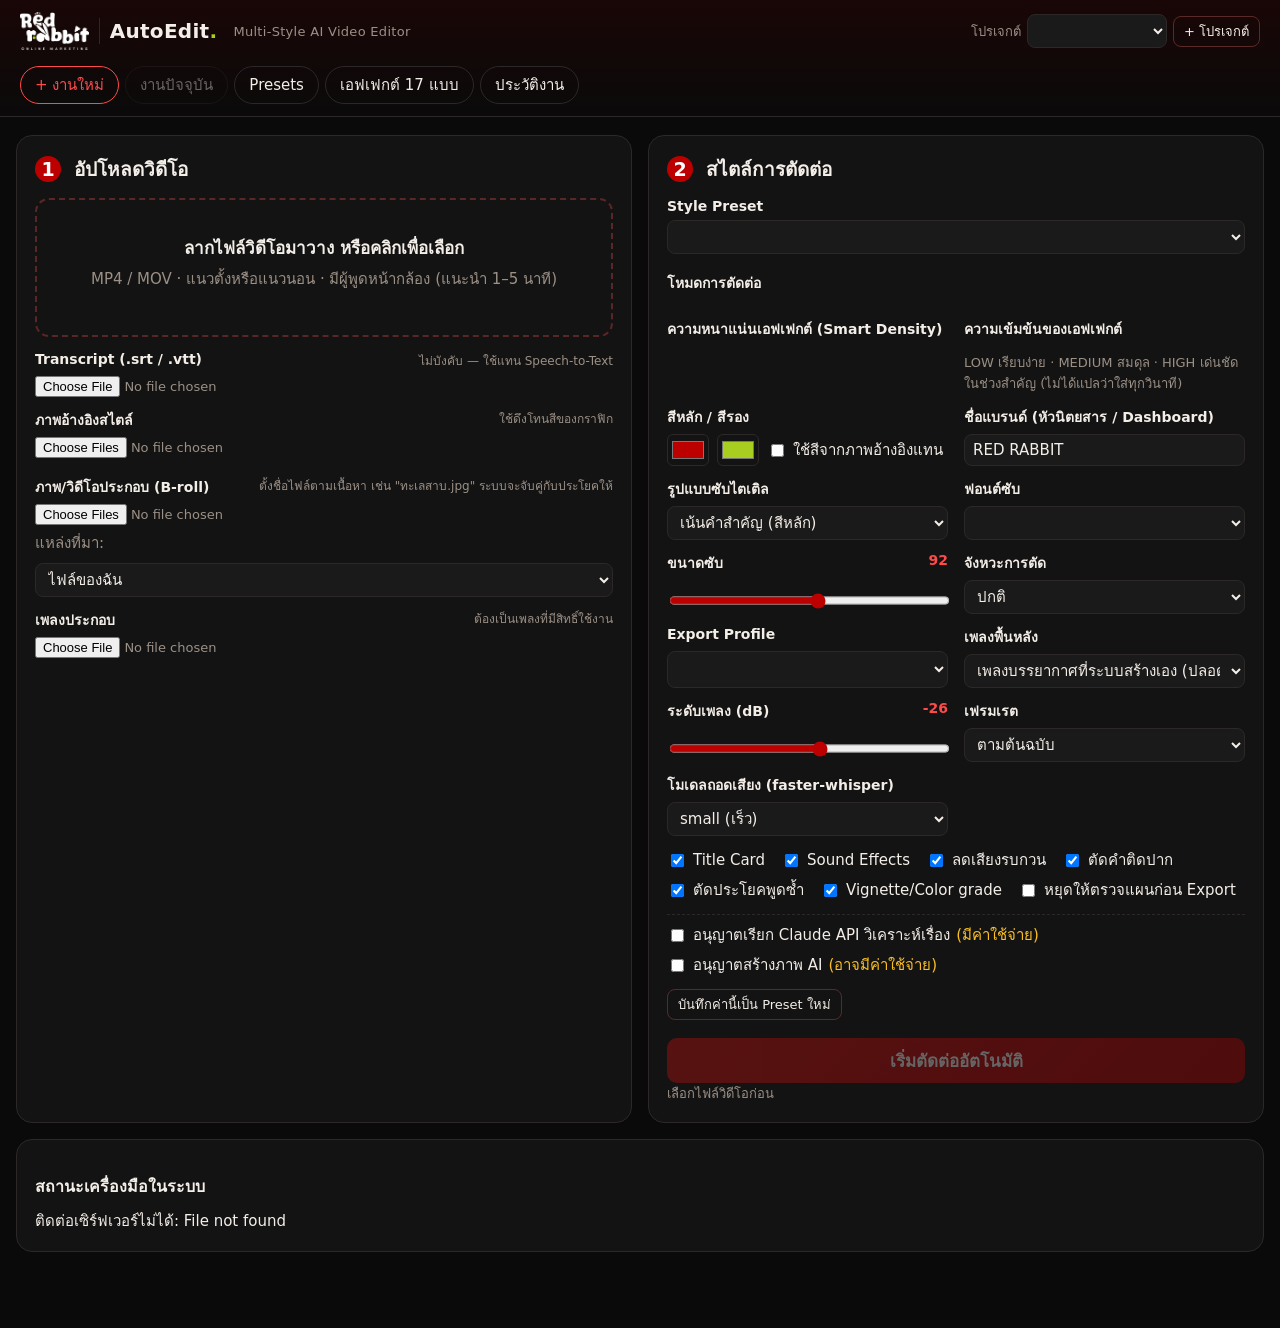
==== static/index.html @ c2d5c15a "AutoEdit: Thai vertical video auto-editor with multi-style effects engine - Analysis pipeline: speec" ====
<!doctype html>
<html lang="th">
<head>
<meta charset="utf-8">
<meta name="viewport" content="width=device-width, initial-scale=1">
<title>AutoEdit — ตัดต่อวิดีโออัตโนมัติ</title>
<link rel="stylesheet" href="style.css">
</head>
<body>
<header class="top">
  <div class="brand"><img src="brand-logo-white.png" alt="Red Rabbit Online Marketing"><span class="sep"></span><span>AutoEdit<span class="dot">.</span></span><small>Multi-Style AI Video Editor</small></div>
  <div class="proj">
    <label class="muted small" for="projectSel">โปรเจกต์</label>
    <select id="projectSel"></select>
    <button class="ghost sm" id="btnNewProject" title="สร้างโปรเจกต์ใหม่ (แยกความจำสไตล์ของลูกค้าแต่ละราย)">+ โปรเจกต์</button>
  </div>
  <nav>
    <button class="tab active" data-view="new">+ งานใหม่</button>
    <button class="tab" data-view="job" id="tabJob" disabled>งานปัจจุบัน</button>
    <button class="tab" data-view="presets">Presets</button>
    <button class="tab" data-view="effects">เอฟเฟกต์ 17 แบบ</button>
    <button class="tab" data-view="history">ประวัติงาน</button>
  </nav>
</header>

<div id="envBanner" class="banner hidden"></div>

<main>
  <!-- ============ NEW JOB ============ -->
  <section id="view-new" class="view">
    <div class="grid2">
      <div class="card">
        <h2><span class="num">1</span> อัปโหลดวิดีโอ</h2>
        <label class="drop" id="dropVideo">
          <input type="file" id="fVideo" accept="video/mp4,video/quicktime,video/*">
          <div class="drop-inner">
            <div class="big">ลากไฟล์วิดีโอมาวาง หรือคลิกเพื่อเลือก</div>
            <div class="muted">MP4 / MOV · แนวตั้งหรือแนวนอน · มีผู้พูดหน้ากล้อง (แนะนำ 1–5 นาที)</div>
            <div class="file-name" id="nVideo"></div>
          </div>
        </label>
        <div class="extra">
          <div class="field">
            <label>Transcript (.srt / .vtt) <span class="opt">ไม่บังคับ — ใช้แทน Speech-to-Text</span></label>
            <input type="file" id="fTranscript" accept=".srt,.vtt">
          </div>
          <div class="field">
            <label>ภาพอ้างอิงสไตล์ <span class="opt">ใช้ดึงโทนสีของกราฟิก</span></label>
            <input type="file" id="fRefs" accept="image/*" multiple>
            <div class="thumbs" id="refThumbs"></div>
          </div>
          <div class="field">
            <label>ภาพ/วิดีโอประกอบ (B-roll) <span class="opt">ตั้งชื่อไฟล์ตามเนื้อหา เช่น "ทะเลสาบ.jpg" ระบบจะจับคู่กับประโยคให้</span></label>
            <input type="file" id="fBroll" accept="image/*,video/*" multiple>
            <div class="row">
              <span class="muted">แหล่งที่มา:</span>
              <select id="brollSource">
                <option value="user">ไฟล์ของฉัน</option>
                <option value="stock">Stock ที่มีสิทธิ์ใช้งาน</option>
                <option value="ai">ภาพที่สร้างด้วย AI (จะติดป้ายกำกับ)</option>
              </select>
            </div>
          </div>
          <div class="field">
            <label>เพลงประกอบ <span class="opt">ต้องเป็นเพลงที่มีสิทธิ์ใช้งาน</span></label>
            <input type="file" id="fMusic" accept="audio/*">
          </div>
        </div>
      </div>

      <div class="card">
        <h2><span class="num">2</span> สไตล์การตัดต่อ</h2>
        <div class="settings" id="settingsForm">
          <div class="field wide"><label>Style Preset <span class="opt" id="memoryNote"></span></label>
            <select id="presetSel"></select>
            <div class="muted small" id="presetDesc"></div></div>
          <div class="field wide"><label>โหมดการตัดต่อ</label>
            <div class="seg" id="modeSeg"></div><div class="muted small" id="modeDesc"></div></div>
          <div class="field"><label>ความหนาแน่นเอฟเฟกต์ (Smart Density)</label>
            <div class="seg" id="densitySeg"></div><div class="muted small" id="densityDesc"></div></div>
          <div class="field"><label>ความเข้มข้นของเอฟเฟกต์</label>
            <div class="seg" id="intensitySeg"></div><div class="muted small">LOW เรียบง่าย · MEDIUM สมดุล · HIGH เด่นชัดในช่วงสำคัญ (ไม่ได้แปลว่าใส่ทุกวินาที)</div></div>
          <div class="field"><label>สีหลัก / สีรอง</label>
            <div class="row"><input type="color" name="accent" value="#BC0000"><input type="color" name="accent2" value="#A8CE20">
            <label class="chk"><input type="checkbox" name="use_reference_colors"> ใช้สีจากภาพอ้างอิงแทน</label></div></div>
          <div class="field"><label>ชื่อแบรนด์ (หัวนิตยสาร / Dashboard)</label><input type="text" name="brand_name" value="RED RABBIT" maxlength="30"></div>
          <div class="field"><label>รูปแบบซับไตเติล</label>
            <select name="subtitle_mode"><option value="keyword">เน้นคำสำคัญ (สีหลัก)</option><option value="karaoke">ไฮไลต์ทีละคำตามเสียง</option></select></div>
          <div class="field"><label>ฟอนต์ซับ</label><select name="subtitle_font" id="fontSel"></select></div>
          <div class="field"><label>ขนาดซับ <output id="subSizeOut">92</output></label>
            <input type="range" name="subtitle_size" min="60" max="120" value="92"></div>
          <div class="field"><label>จังหวะการตัด</label>
            <select name="pacing"><option value="calm">ช้า/ใจเย็น</option><option value="normal" selected>ปกติ</option><option value="fast">เร็ว กระชับ</option></select></div>
          <div class="field"><label>Export Profile</label><select name="export_profile" id="profileSel"></select></div>
          <div class="field"><label>เพลงพื้นหลัง</label>
            <select name="music"><option value="generated" selected>เพลงบรรยากาศที่ระบบสร้างเอง (ปลอดลิขสิทธิ์)</option><option value="upload">ใช้ไฟล์ที่อัปโหลด</option><option value="none">ไม่ใส่เพลง</option></select></div>
          <div class="field"><label>ระดับเพลง (dB) <output id="musicOut">-26</output></label>
            <input type="range" name="music_db" min="-40" max="-14" value="-26"></div>
          <div class="field"><label>เฟรมเรต</label>
            <select name="fps"><option value="source" selected>ตามต้นฉบับ</option><option value="24">24</option><option value="25">25</option><option value="30">30</option><option value="60">60</option></select></div>
          <div class="field"><label>โมเดลถอดเสียง (faster-whisper)</label>
            <select name="asr_model"><option value="small" selected>small (เร็ว)</option><option value="medium">medium (แม่นขึ้น)</option><option value="large-v3">large-v3 (แม่นที่สุด ช้า)</option></select></div>
          <div class="checks">
            <label class="chk"><input type="checkbox" name="title_cards" checked> Title Card</label>
            <label class="chk"><input type="checkbox" name="sfx" checked> Sound Effects</label>
            <label class="chk"><input type="checkbox" name="denoise" checked> ลดเสียงรบกวน</label>
            <label class="chk"><input type="checkbox" name="cut_fillers" checked> ตัดคำติดปาก</label>
            <label class="chk"><input type="checkbox" name="cut_repeats" checked> ตัดประโยคพูดซ้ำ</label>
            <label class="chk"><input type="checkbox" name="vignette" checked> Vignette/Color grade</label>
            <label class="chk"><input type="checkbox" name="review_before_export"> หยุดให้ตรวจแผนก่อน Export</label>
          </div>
          <div class="checks paid">
            <label class="chk"><input type="checkbox" name="use_llm" id="chkLlm"> อนุญาตเรียก Claude API วิเคราะห์เรื่อง <b>(มีค่าใช้จ่าย)</b></label>
            <label class="chk"><input type="checkbox" name="allow_ai_images" id="chkAi"> อนุญาตสร้างภาพ AI <b>(อาจมีค่าใช้จ่าย)</b></label>
          </div>
        </div>
        <div class="row" style="margin-top:12px">
          <button class="ghost sm" id="btnSaveAsPreset">บันทึกค่านี้เป็น Preset ใหม่</button>
        </div>
        <button class="primary big-btn" id="btnStart" disabled>เริ่มตัดต่ออัตโนมัติ</button>
        <div class="muted small" id="startHint">เลือกไฟล์วิดีโอก่อน</div>
        <div class="upload-progress hidden" id="upProg"><div class="bar"><i></i></div><span></span></div>
      </div>
    </div>
    <div class="card env-card">
      <h3>สถานะเครื่องมือในระบบ</h3>
      <div id="envList" class="env-list">กำลังตรวจสอบ…</div>
    </div>
  </section>

  <!-- ============ JOB ============ -->
  <section id="view-job" class="view hidden">
    <div class="card status-card">
      <div class="status-head">
        <div><h2 id="jobTitle">—</h2><div class="muted small" id="jobId"></div></div>
        <div class="actions">
          <button id="btnReanalyze" class="ghost">วิเคราะห์ใหม่</button>
          <button id="btnVariations" class="primary">Generate Variations</button>
        </div>
      </div>
      <div class="progress"><div class="bar"><i id="anaBar"></i></div><span id="anaMsg"></span></div>
      <details class="log"><summary>บันทึกการทำงาน (log)</summary><pre id="logBox"></pre></details>
    </div>

    <div class="card" id="compareCard">
      <div class="plan-head"><h2>เปรียบเทียบเวอร์ชัน</h2>
        <div class="actions"><label class="muted small">ดูช่วงเดียวกัน:</label><select id="cmpSeg"></select>
          <button class="ghost sm" id="btnCmpPlay">▶ เล่นพร้อมกัน</button></div></div>
      <div class="table-wrap"><table class="cmp" id="cmpTable"><thead><tr>
        <th>เวอร์ชัน / Preset</th><th>ความยาว</th><th>ซับ</th><th>เอฟเฟกต์หลัก</th><th>B-roll</th><th>Motion Graphics</th><th>Transition</th><th>สถานะ</th><th></th>
      </tr></thead><tbody></tbody></table></div>
      <p class="muted small">จำนวนเอฟเฟกต์ไม่ได้บอกคุณภาพ — เปิดดูวิดีโอจริงเทียบช่วงเดียวกันก่อนตัดสินใจ</p>
      <div class="cmp-players" id="cmpPlayers"></div>
    </div>

    <div class="card">
      <div class="vtabs" id="variantTabs"></div>
      <div class="grid-out">
        <div>
          <div class="style-bar">
            <div class="field"><label>Preset</label><select id="vPreset"></select></div>
            <div class="field"><label>โหมด</label><select id="vMode"></select></div>
            <div class="field"><label>Density</label><select id="vDensity"></select></div>
            <div class="field"><label>Intensity</label><select id="vIntensity"><option value="low">LOW</option><option value="medium">MEDIUM</option><option value="high">HIGH</option></select></div>
            <div class="field"><label>Export</label><select id="vProfile"></select></div>
            <button class="ghost sm" id="btnRestyle" title="สร้าง Editing Plan ใหม่จากผลวิเคราะห์เดิม ไม่ต้องถอดเสียงใหม่">ใช้สไตล์นี้</button>
          </div>
          <div class="direction" id="directionBox"></div>
          <div class="players">
            <figure><figcaption>Preview (540×960)</figcaption><video id="vPreview" controls playsinline></video>
              <div class="muted small" id="previewInfo">ยังไม่มี Preview</div></figure>
            <figure><figcaption>วิดีโอจริง</figcaption><video id="vFinal" controls playsinline></video>
              <a id="btnDownload" class="primary dl hidden" href="#">⬇ ดาวน์โหลด MP4</a>
              <div class="muted small" id="finalInfo">ยังไม่ได้ Export</div></figure>
          </div>
        </div>
        <div>
          <div class="vstatus"><div class="progress"><div class="bar"><i id="progBar"></i></div><span id="progMsg"></span></div></div>
          <div class="actions">
            <button id="btnPreview" class="ghost">สร้าง Preview</button>
            <button id="btnRender" class="primary">Export เวอร์ชันนี้</button>
            <button id="btnCancel" class="ghost danger hidden">ยกเลิก</button>
            <button id="btnDelVariant" class="ghost sm hidden">ลบเวอร์ชัน</button>
          </div>
          <div class="preflight" id="preflightBox"></div>
          <h3>รายงานตรวจสอบก่อนส่งงาน (QC)</h3>
          <ul class="qc" id="qcList"><li class="muted">—</li></ul>
          <details class="fxrep"><summary>สถานะการเรนเดอร์เอฟเฟกต์</summary><ul class="qc" id="fxReport"></ul></details>
        </div>
      </div>
    </div>

    <div class="card plan-card">
      <div class="plan-head">
        <h2>Editing Timeline & Effect Map <span class="muted small" id="planSummary"></span></h2>
        <div class="actions">
          <label class="chk small"><input type="checkbox" id="showCut" checked> แสดงช่วงที่ตัด</label>
          <button id="btnSavePlan" class="ghost">บันทึกแผน</button>
          <button id="btnSavePreview" class="primary">บันทึก + Preview</button>
        </div>
      </div>
      <div class="timeline" id="timelineStrip"></div>
      <div class="legend">
        <span><i class="lg full"></i>ผู้พูดเต็มจอ</span><span><i class="lg pip"></i>ภาพประกอบบน/ผู้พูดล่าง</span>
        <span><i class="lg split"></i>Split</span><span><i class="lg broll_full"></i>ภาพประกอบเต็มจอ</span>
        <span><i class="lg fit"></i>Fit + blur</span><span><i class="lg cut"></i>ตัดออก</span><span>◆ = มีเอฟเฟกต์</span>
      </div>
      <div class="table-wrap"><table class="plan" id="planTable">
        <thead><tr><th>Start / End</th><th>ภาพ</th><th>เก็บ</th><th>บทพูด / ซับไตเติล</th><th>รูปแบบภาพ</th><th>เอฟเฟกต์ & เหตุผล</th><th>Transition เข้า / เสียง</th></tr></thead>
        <tbody></tbody>
      </table></div>
    </div>

    <div class="card">
      <h2>ไฟล์ประกอบในงานนี้</h2>
      <div id="assetList" class="asset-list"></div>
      <div class="row add-asset">
        <input type="file" id="fMoreAssets" multiple accept="image/*,video/*,audio/*,.srt,.vtt">
        <select id="moreRole"><option value="broll">ภาพประกอบ</option><option value="reference">ภาพอ้างอิง</option><option value="music">เพลง</option><option value="transcript">Transcript</option></select>
        <select id="moreSource"><option value="user">ของฉัน</option><option value="stock">Stock</option><option value="ai">AI</option></select>
        <button id="btnAddAssets" class="ghost">เพิ่มไฟล์</button>
      </div>
    </div>
  </section>

  <!-- ============ PRESETS ============ -->
  <section id="view-presets" class="view hidden">
    <div class="grid-presets">
      <div class="card"><h2>Style Presets</h2><div id="presetList" class="preset-list"></div>
        <button class="primary" id="btnNewPreset" style="margin-top:12px;width:100%">+ สร้าง Preset ใหม่</button></div>
      <div class="card" id="presetEditor"><h2 id="peTitle">เลือก Preset</h2><div id="peBody" class="muted">เลือก Preset ทางซ้ายเพื่อดูหรือแก้ไข</div></div>
    </div>
  </section>

  <!-- ============ EFFECTS ============ -->
  <section id="view-effects" class="view hidden">
    <div class="card"><h2>Effect Library — สถานะการทำงานจริง</h2>
      <p class="muted small">ทำงานจริง = เรนเดอร์ภาพนั้นจริงด้วยเครื่องมือในระบบ · จำลอง = ได้ผลใกล้เคียงด้วยเทคนิค 2D/2.5D (ไม่ใช่การถ่ายทำ/สร้างภาพ 3 มิติจริง) · ต้องใช้ API = ต้องเชื่อมต่อบริการภายนอก</p>
      <div id="effectGrid" class="effect-grid"></div></div>
  </section>

  <!-- ============ HISTORY ============ -->
  <section id="view-history" class="view hidden">
    <div class="card"><h2>ประวัติงานในโปรเจกต์นี้</h2><div id="historyList"></div></div>
  </section>
</main>

<dialog id="varDialog">
  <form method="dialog" class="dlg">
    <h2>Generate Variations</h2>
    <p class="muted small">ทุกเวอร์ชันใช้ไฟล์ต้นฉบับ บทพูด และผลวิเคราะห์เดียวกัน (ไม่ถอดเสียงใหม่) เปลี่ยนเฉพาะจังหวะ ภาพประกอบ กราฟิก และการจัดวาง</p>
    <div id="varChoices" class="var-choices"></div>
    <label class="chk"><input type="checkbox" id="varPreview" checked> สร้าง Preview ทุกเวอร์ชันต่อเนื่องอัตโนมัติ (เข้าคิวทีละเวอร์ชัน)</label>
    <div class="row" style="justify-content:flex-end;margin-top:14px">
      <button value="cancel" class="ghost">ยกเลิก</button>
      <button value="ok" class="primary" id="varGo">สร้างเวอร์ชัน</button>
    </div>
  </form>
</dialog>

<div id="toast" class="toast hidden"></div>
<script src="app.js"></script>
</body>
</html>
---- static/style.css ----
@font-face { font-family: "Kanit"; src: url("/fonts/Kanit-Regular.ttf"); font-weight: 400; }
@font-face { font-family: "Kanit"; src: url("/fonts/Kanit-SemiBold.ttf"); font-weight: 600; }
@font-face { font-family: "Kanit"; src: url("/fonts/Kanit-ExtraBold.ttf"); font-weight: 800; }

:root {
  --bg: #0a0a0a; --panel: #141313; --panel2: #1b1a1a; --line: #2c2828; --text: #f3eee8; --muted: #9b9086;
  --brand: #bc0000; --gold: #ff4a4a; --orange: #d81b1b; --lime: #a8ce20; --ok: #4ade80; --warn: #fbbf24; --err: #f87171; --info: #60a5fa;
}
* { box-sizing: border-box; }
html, body { margin: 0; background: var(--bg); color: var(--text); font-family: "Kanit", "Noto Sans Thai", system-ui, sans-serif; font-size: 15px; }
button, input, select, textarea { font: inherit; color: inherit; }
.hidden { display: none !important; }
.muted { color: var(--muted); } .small { font-size: 13px; }

.top { display: flex; align-items: center; justify-content: space-between; gap: 16px; padding: 12px 20px; border-bottom: 1px solid var(--line);
  background: linear-gradient(180deg, #1a0606, #0a0a0a); position: sticky; top: 0; z-index: 5; flex-wrap: wrap; }
.brand { font-weight: 800; font-size: 20px; letter-spacing: .3px; }
.brand .dot { color: var(--lime); }
.brand small { font-weight: 400; color: var(--muted); font-size: 13px; margin-left: 6px; }
.brand { display: flex; align-items: center; gap: 10px; }
.brand img { height: 38px; display: block; }
.brand .sep { width: 1px; height: 26px; background: var(--line); }
nav { display: flex; gap: 6px; }
.tab { background: transparent; border: 1px solid var(--line); border-radius: 999px; padding: 6px 14px; cursor: pointer; }
.tab.active { border-color: var(--gold); color: var(--gold); }
.tab:disabled { opacity: .4; cursor: default; }

main { max-width: 1400px; margin: 0 auto; padding: 18px 16px 60px; }
.banner { margin: 12px auto 0; max-width: 1400px; padding: 10px 16px; border: 1px solid var(--warn); color: var(--warn); border-radius: 10px; background: #261d08; }
.card { background: var(--panel); border: 1px solid var(--line); border-radius: 16px; padding: 18px; margin-bottom: 16px; }
h2 { margin: 0 0 14px; font-size: 19px; font-weight: 600; } h3 { font-size: 16px; font-weight: 600; margin: 16px 0 10px; }
.num { display: inline-grid; place-items: center; width: 26px; height: 26px; border-radius: 50%; background: var(--brand); color: #fff; font-weight: 800; margin-right: 6px; }
.grid2 { display: grid; grid-template-columns: 1fr 1fr; gap: 16px; }
.grid-out { display: grid; grid-template-columns: 1.6fr 1fr; gap: 16px; }
@media (max-width: 900px) { .grid2, .grid-out { grid-template-columns: 1fr; } }

.drop { display: block; border: 2px dashed #5a2626; border-radius: 14px; padding: 34px 16px; text-align: center; cursor: pointer; transition: .15s; }
.drop:hover, .drop.over { border-color: var(--gold); background: #1d0c0c; }
.drop input { display: none; }
.drop .big { font-size: 17px; font-weight: 600; margin-bottom: 6px; }
.file-name { color: var(--gold); margin-top: 10px; font-weight: 600; word-break: break-all; }
.extra { margin-top: 14px; display: grid; gap: 12px; }
.field { display: grid; gap: 6px; }
.field > label { font-weight: 600; font-size: 14px; display: flex; justify-content: space-between; gap: 8px; flex-wrap: wrap; }
.opt { font-weight: 400; color: var(--muted); font-size: 12px; }
.settings { display: grid; grid-template-columns: 1fr 1fr; gap: 12px 16px; }
@media (max-width: 600px) { .settings { grid-template-columns: 1fr; } }
.checks { grid-column: 1 / -1; display: flex; flex-wrap: wrap; gap: 6px 16px; }
.chk { display: inline-flex; align-items: center; gap: 6px; font-weight: 400 !important; cursor: pointer; }
.row { display: flex; gap: 8px; align-items: center; flex-wrap: wrap; }
input[type=file] { font-size: 13px; color: var(--muted); max-width: 100%; }
input[type=color] { width: 42px; height: 32px; border: 1px solid var(--line); background: none; border-radius: 6px; padding: 2px; }
input[type=range] { accent-color: var(--brand); width: 100%; }
select, input[type=text], textarea { background: var(--panel2); border: 1px solid var(--line); border-radius: 8px; padding: 6px 8px; width: 100%; }
select:focus, input:focus, textarea:focus { outline: 1px solid var(--gold); }
output { color: var(--gold); font-weight: 600; }

button.primary, a.primary { background: linear-gradient(135deg, #d40f0f, var(--brand)); color: #fff; border: 0; border-radius: 10px; padding: 9px 18px; font-weight: 600; cursor: pointer; text-decoration: none; display: inline-block; text-align: center; }
button.primary:disabled { opacity: .35; cursor: default; }
button.ghost { background: transparent; border: 1px solid #5a2a2a; border-radius: 10px; padding: 8px 14px; cursor: pointer; }
button.ghost:hover { border-color: var(--gold); color: var(--gold); }
button.ghost:disabled { opacity: .35; cursor: default; }
.big-btn { width: 100%; margin-top: 18px; padding: 14px; font-size: 17px; }
.thumbs { display: flex; gap: 6px; flex-wrap: wrap; } .thumbs img { height: 54px; border-radius: 6px; border: 1px solid var(--line); }
.upload-progress { margin-top: 10px; }

.env-list { display: grid; grid-template-columns: repeat(auto-fill, minmax(280px, 1fr)); gap: 8px; }
.env-item { border: 1px solid var(--line); border-radius: 10px; padding: 8px 10px; font-size: 13px; }
.env-item b { display: block; font-size: 14px; }
.env-item.ok b::before { content: "● "; color: var(--ok); }
.env-item.bad b::before { content: "● "; color: var(--warn); }
.env-item.bad.req b::before { color: var(--err); }

.status-head, .plan-head { display: flex; justify-content: space-between; align-items: flex-start; gap: 12px; flex-wrap: wrap; }
.actions { display: flex; gap: 8px; flex-wrap: wrap; align-items: center; }
.stages { display: flex; list-style: none; padding: 0; margin: 14px 0; gap: 6px; flex-wrap: wrap; counter-reset: s; }
.stages li { flex: 1; min-width: 92px; text-align: center; padding: 8px 6px; border-radius: 8px; background: var(--panel2); color: var(--muted); font-size: 13px; border: 1px solid var(--line); }
.stages li.done { color: var(--lime); border-color: #3f4a1a; }
.stages li.active { color: #fff; background: linear-gradient(135deg, #d40f0f, var(--brand)); border-color: transparent; font-weight: 600; }
.stages li.error { background: #3a1212; color: var(--err); border-color: var(--err); }
.progress { display: flex; align-items: center; gap: 12px; }
.bar { flex: 1; height: 8px; background: var(--panel2); border-radius: 99px; overflow: hidden; min-width: 120px; }
.bar i { display: block; height: 100%; width: 0; background: linear-gradient(90deg, var(--brand), #e8302a 85%, var(--lime)); transition: width .4s; }
.progress span, .upload-progress span { font-size: 13px; color: var(--muted); min-width: 40%; }
.upload-progress { display: flex; gap: 10px; align-items: center; }
.log pre { max-height: 260px; overflow: auto; background: #080706; padding: 10px; border-radius: 8px; font-size: 12px; white-space: pre-wrap; color: #c9bfb4; }
.log summary { cursor: pointer; color: var(--muted); margin-top: 10px; }

.players { display: grid; grid-template-columns: 1fr 1fr; gap: 14px; }
@media (max-width: 600px) { .players { grid-template-columns: 1fr; } }
figure { margin: 0; display: grid; gap: 6px; align-content: start; }
figcaption { font-weight: 600; font-size: 14px; }
video { width: 100%; aspect-ratio: 9/16; background: #000; border-radius: 12px; border: 1px solid var(--line); max-height: 70vh; }
.dl { margin-top: 4px; }
.qc { list-style: none; padding: 0; margin: 0; display: grid; gap: 6px; }
.qc li { padding: 7px 10px; border-radius: 8px; background: var(--panel2); font-size: 13px; border-left: 3px solid var(--muted); }
.qc li.error { border-color: var(--err); } .qc li.warn { border-color: var(--warn); } .qc li.info { border-color: var(--info); } .qc li.pass { border-color: var(--lime); }
.asset-list { display: grid; gap: 6px; max-height: 340px; overflow: auto; }
.asset { display: flex; gap: 10px; align-items: center; font-size: 13px; padding: 6px; border: 1px solid var(--line); border-radius: 8px; }
.asset img, .asset .ph { width: 48px; height: 48px; object-fit: cover; border-radius: 6px; background: #000; display: grid; place-items: center; color: var(--muted); }
.badge { display: inline-block; padding: 1px 8px; border-radius: 99px; font-size: 11px; border: 1px solid #5a2a2a; color: var(--gold); margin-left: 4px; }
.add-asset { margin-top: 10px; } .add-asset select { width: auto; }

.timeline { display: flex; height: 34px; border-radius: 8px; overflow: hidden; border: 1px solid var(--line); margin: 6px 0; background: #080706; }
.timeline div { height: 100%; border-right: 1px solid #000; position: relative; cursor: pointer; min-width: 2px; }
.timeline div:hover { filter: brightness(1.3); }
.lg, .timeline div { background: #6e1414; }
.full { background: #6e1414 !important; } .pip { background: #bc0000 !important; } .split { background: #a8ce20 !important; }
.broll_full { background: #ff5a5a !important; } .fit { background: #4a3a3a !important; }
.cut { background: repeating-linear-gradient(45deg, #2a2424 0 4px, #141313 4px 8px) !important; }
.legend { display: flex; gap: 14px; flex-wrap: wrap; font-size: 12px; color: var(--muted); margin-bottom: 10px; }
.lg { display: inline-block; width: 14px; height: 10px; border-radius: 3px; margin-right: 4px; vertical-align: middle; }

.plan-table-wrap { overflow-x: auto; }
table.plan { width: 100%; border-collapse: collapse; min-width: 1100px; }
table.plan th { text-align: left; font-size: 12px; color: var(--muted); font-weight: 400; padding: 6px; border-bottom: 1px solid var(--line); position: sticky; top: 0; background: var(--panel); }
table.plan td { vertical-align: top; padding: 8px 6px; border-bottom: 1px solid var(--line); font-size: 13px; }
table.plan tr.is-cut td { opacity: .5; }
table.plan tr.is-cut.hide { display: none; }
table.plan tr.flash td { background: #2a0c0c; }
.tcell { white-space: nowrap; font-variant-numeric: tabular-nums; color: var(--muted); }
.tcell b { color: var(--text); font-weight: 600; }
.role { display: inline-block; margin-top: 4px; padding: 1px 8px; border-radius: 99px; font-size: 11px; background: #2a1616; color: var(--gold); }
.role.hook { background: var(--brand); color: #fff; } .role.turn { background: var(--lime); color: #000; } .role.conclusion { background: #3b82f6; color: #fff; }
.thumb { width: 64px; border-radius: 6px; display: block; }
td textarea { min-height: 54px; resize: vertical; }
.subs { display: flex; flex-wrap: wrap; gap: 4px; margin-top: 6px; }
.subs span { background: #000; border-radius: 6px; padding: 1px 6px; font-weight: 600; font-size: 12px; }
.subs em { color: #e01010; font-style: normal; -webkit-text-stroke: .6px #fff; }
.note { color: var(--warn); font-size: 12px; margin-top: 4px; }
.cutreason { color: var(--err); font-size: 12px; }
.stack { display: grid; gap: 5px; min-width: 140px; }
.stack label { font-size: 11px; color: var(--muted); }
.bfields { display: grid; gap: 4px; margin-top: 4px; }
.bfields input, .bfields textarea { font-size: 12px; }

.history-item { display: flex; justify-content: space-between; align-items: center; padding: 10px; border-bottom: 1px solid var(--line); gap: 10px; flex-wrap: wrap; }
.toast { position: fixed; bottom: 18px; left: 50%; transform: translateX(-50%); background: #1f1414; border: 1px solid var(--gold); color: var(--text); padding: 10px 18px; border-radius: 10px; z-index: 50; max-width: 90vw; }
.toast.err { border-color: var(--err); background: #2a0f0f; }
.presets { display: flex; gap: 6px; flex-wrap: wrap; }
.preset { display: inline-flex; align-items: center; gap: 6px; background: var(--panel2); border: 1px solid var(--line); border-radius: 999px; padding: 4px 12px 4px 6px; cursor: pointer; font-size: 13px; }
.preset.active { border-color: var(--gold); }
.preset i { width: 16px; height: 16px; border-radius: 50%; display: inline-block; }

/* ---- Module 13/14 UI ---- */
.proj { display: flex; align-items: center; gap: 6px; }
.proj select { width: auto; min-width: 140px; }
button.sm, a.sm { padding: 4px 10px; font-size: 13px; border-radius: 8px; }
a.ghost { border: 1px solid #5a2a2a; border-radius: 10px; padding: 6px 12px; color: var(--text); text-decoration: none; display: inline-block; }
button.danger { border-color: #7a2020; color: #ff8a8a; }
.field.wide { grid-column: 1 / -1; }
.seg { display: flex; flex-wrap: wrap; gap: 4px; }
.seg button { flex: 1 1 auto; background: var(--panel2); border: 1px solid var(--line); border-radius: 8px; padding: 6px 8px; cursor: pointer; font-size: 13px; }
.seg button.active { background: var(--brand); border-color: var(--brand); color: #fff; }
.checks.paid { border-top: 1px dashed var(--line); padding-top: 8px; }
.checks.paid b { color: var(--warn); font-weight: 400; }
.table-wrap { overflow-x: auto; }
table.cmp { width: 100%; border-collapse: collapse; min-width: 900px; }
table.cmp th { text-align: left; font-size: 12px; color: var(--muted); font-weight: 400; padding: 6px; border-bottom: 1px solid var(--line); }
table.cmp td { padding: 8px 6px; border-bottom: 1px solid var(--line); font-size: 13px; vertical-align: top; }
table.cmp tr.sel td { background: #1f1212; }
.nowrap { white-space: nowrap; }
.chip { display: inline-block; background: #2a1616; border: 1px solid #5a2a2a; border-radius: 99px; padding: 0 8px; font-size: 12px; margin: 1px; }
.st { display: inline-block; font-size: 11px; padding: 1px 8px; border-radius: 99px; background: #2a2626; color: var(--muted); }
.st.done, .st.preview_ready, .st.plan_ready, .st.ready { background: #26330c; color: var(--lime); }
.st.queued, .st.planning, .st.previewing, .st.rendering, .st.analyzing { background: #3a1010; color: #ff8a8a; }
.st.error { background: #3a1212; color: var(--err); }
.cmp-players { display: grid; grid-template-columns: repeat(auto-fill, minmax(190px, 1fr)); gap: 12px; margin-top: 10px; }
.cmp-players figure.missing { opacity: .35; }
.cmp-players video { max-height: 420px; }
.vtabs { display: flex; gap: 6px; flex-wrap: wrap; margin-bottom: 14px; }
.vtab { background: var(--panel2); border: 1px solid var(--line); border-radius: 10px; padding: 7px 12px; cursor: pointer; }
.vtab.active { border-color: var(--gold); color: var(--gold); }
.style-bar { display: flex; gap: 8px; flex-wrap: wrap; align-items: flex-end; margin-bottom: 10px; }
.style-bar .field { min-width: 120px; flex: 1; }
.direction { font-size: 13px; background: #1a1010; border: 1px solid #3a1c1c; border-radius: 10px; padding: 8px 10px; margin-bottom: 12px; }
.direction:empty, .preflight:empty { display: none; }
.preflight { font-size: 13px; background: var(--panel2); border: 1px solid var(--line); border-radius: 10px; padding: 8px 10px; margin: 12px 0; line-height: 1.6; }
.vstatus { margin-bottom: 10px; }
.err-t { color: var(--err); } .warn-t { color: var(--warn); }
.fxrep summary { cursor: pointer; color: var(--muted); margin: 10px 0; }
.fx-list { display: grid; gap: 6px; margin-bottom: 6px; }
.fx { border: 1px solid #4a2020; background: #1a1010; border-radius: 10px; padding: 6px 8px; }
.fx-head { display: flex; align-items: center; gap: 6px; flex-wrap: wrap; }
.fx-head .x { margin-left: auto; background: none; border: 0; color: var(--muted); cursor: pointer; font-size: 14px; }
.fx-head .x:hover { color: var(--err); }
.fx-params { display: grid; grid-template-columns: 1fr 1fr; gap: 4px; margin-top: 4px; }
.fx-params label { font-size: 11px; color: var(--muted); display: grid; gap: 2px; }
.impl { font-size: 11px; padding: 1px 7px; border-radius: 99px; }
.impl.ok { background: #26330c; color: var(--lime); } .impl.sim { background: #3a2c08; color: var(--warn); } .impl.api { background: #10223a; color: var(--info); }
.grid-presets { display: grid; grid-template-columns: 320px 1fr; gap: 16px; }
@media (max-width: 900px) { .grid-presets { grid-template-columns: 1fr; } }
.preset-list { display: grid; gap: 6px; }
.preset-item { display: flex; align-items: center; gap: 6px; background: var(--panel2); border: 1px solid var(--line); border-radius: 10px; padding: 8px 10px; cursor: pointer; text-align: left; }
.preset-item.active { border-color: var(--gold); }
.preset-item .badge { margin-left: auto; } .badge.my { color: var(--lime); border-color: #3f4a1a; }
.sw { width: 14px; height: 14px; border-radius: 50%; display: inline-block; flex: none; }
.fx-perm { display: grid; grid-template-columns: repeat(auto-fill, minmax(230px, 1fr)); gap: 6px; }
.fx-perm label { display: flex; justify-content: space-between; align-items: center; gap: 6px; font-size: 13px; background: var(--panel2); border-radius: 8px; padding: 4px 8px; }
.fx-perm select { width: 110px; }
.pe-actions { margin-top: 16px; }
.effect-grid { display: grid; grid-template-columns: repeat(auto-fill, minmax(300px, 1fr)); gap: 12px; }
.effect-card { background: var(--panel2); border: 1px solid var(--line); border-radius: 14px; padding: 14px; position: relative; }
.effect-card h3 { margin: 0 0 6px; padding-right: 40px; }
.effect-card p { font-size: 13px; }
.fx-num { position: absolute; right: 14px; top: 10px; font-weight: 800; font-size: 22px; color: var(--brand); }
dialog { background: var(--panel); color: var(--text); border: 1px solid var(--line); border-radius: 16px; max-width: 560px; width: calc(100vw - 32px); }
dialog::backdrop { background: rgba(0, 0, 0, .6); }
.var-choices { display: grid; gap: 8px; margin: 12px 0; }
.var-choice { display: flex; gap: 10px; align-items: flex-start; background: var(--panel2); border: 1px solid var(--line); border-radius: 10px; padding: 8px 10px; cursor: pointer; }
.timeline div { color: #fff; font-size: 11px; display: flex; align-items: center; justify-content: center; }
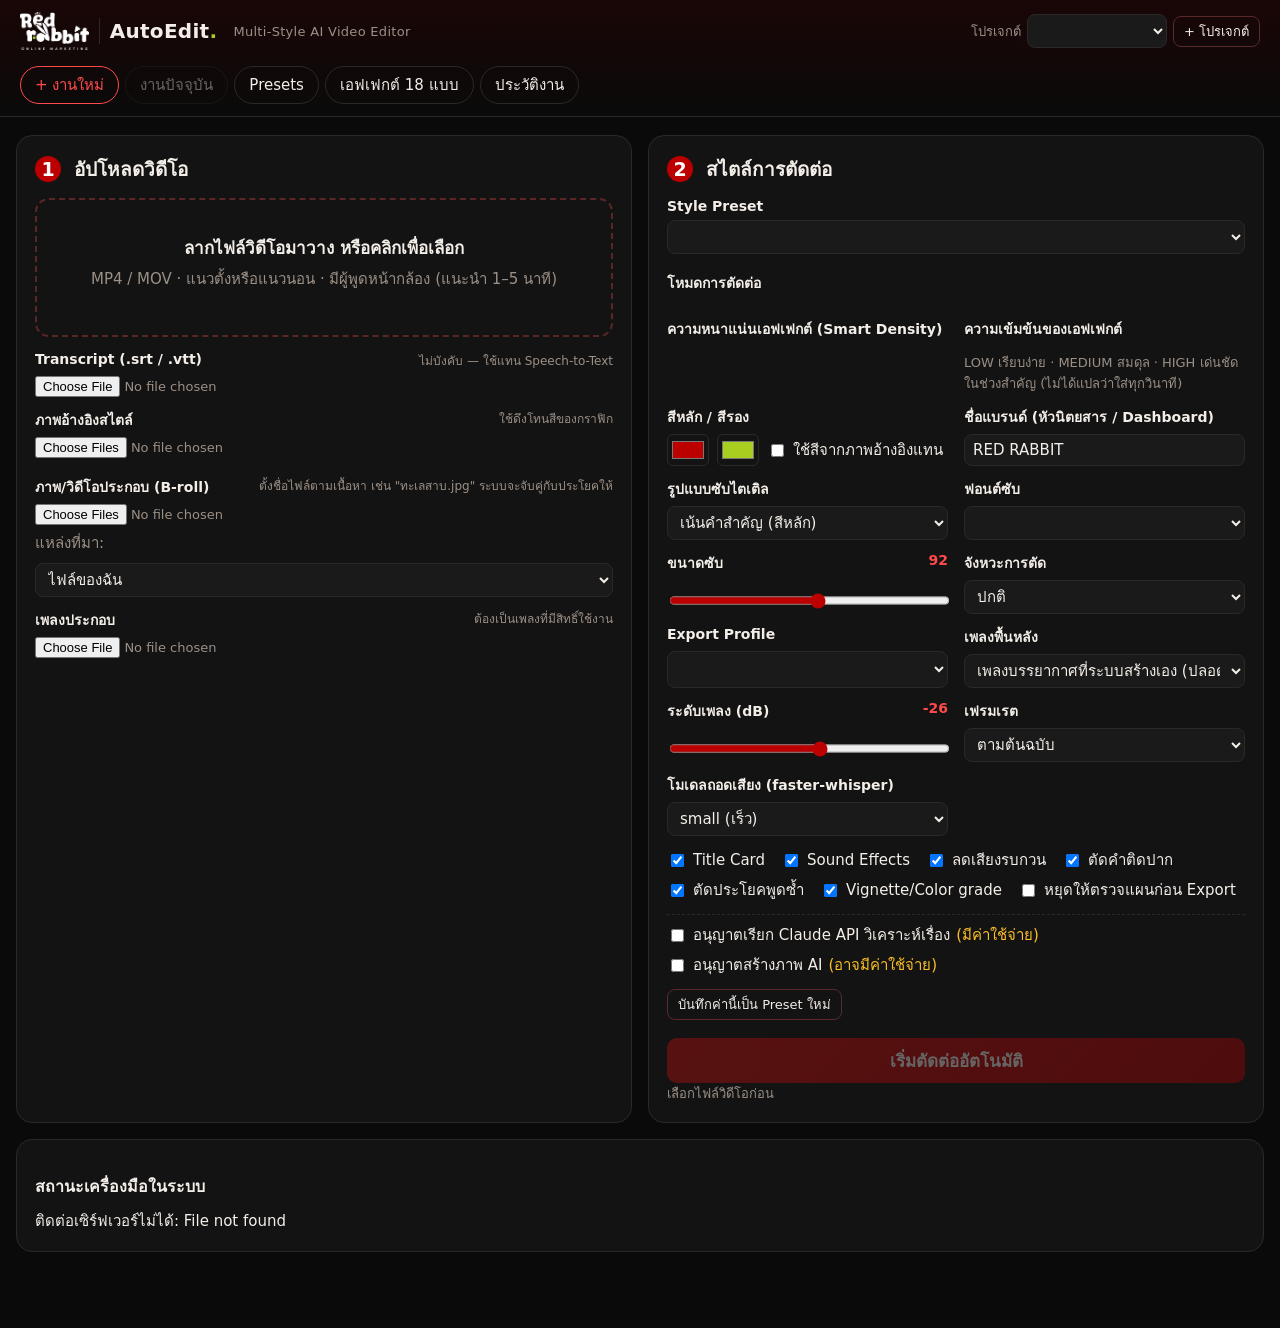
==== commit 3b61a4b0: "Add Silver Depth style: Depth Stack effect, word-build captions, cool-dark grade Depth Stack (effect" ====
--- a/static/index.html
+++ b/static/index.html
@@ -18,7 +18,7 @@
     <button class="tab active" data-view="new">+ งานใหม่</button>
     <button class="tab" data-view="job" id="tabJob" disabled>งานปัจจุบัน</button>
     <button class="tab" data-view="presets">Presets</button>
-    <button class="tab" data-view="effects">เอฟเฟกต์ 17 แบบ</button>
+    <button class="tab" data-view="effects">เอฟเฟกต์ 18 แบบ</button>
     <button class="tab" data-view="history">ประวัติงาน</button>
   </nav>
 </header>
@@ -85,7 +85,7 @@
             <label class="chk"><input type="checkbox" name="use_reference_colors"> ใช้สีจากภาพอ้างอิงแทน</label></div></div>
           <div class="field"><label>ชื่อแบรนด์ (หัวนิตยสาร / Dashboard)</label><input type="text" name="brand_name" value="RED RABBIT" maxlength="30"></div>
           <div class="field"><label>รูปแบบซับไตเติล</label>
-            <select name="subtitle_mode"><option value="keyword">เน้นคำสำคัญ (สีหลัก)</option><option value="karaoke">ไฮไลต์ทีละคำตามเสียง</option></select></div>
+            <select name="subtitle_mode"><option value="keyword">เน้นคำสำคัญ (สีหลัก)</option><option value="karaoke">ไฮไลต์ทีละคำตามเสียง</option><option value="wordbuild">ตัวเล็ก ขึ้นทีละคำตามเสียง</option></select></div>
           <div class="field"><label>ฟอนต์ซับ</label><select name="subtitle_font" id="fontSel"></select></div>
           <div class="field"><label>ขนาดซับ <output id="subSizeOut">92</output></label>
             <input type="range" name="subtitle_size" min="60" max="120" value="92"></div>
